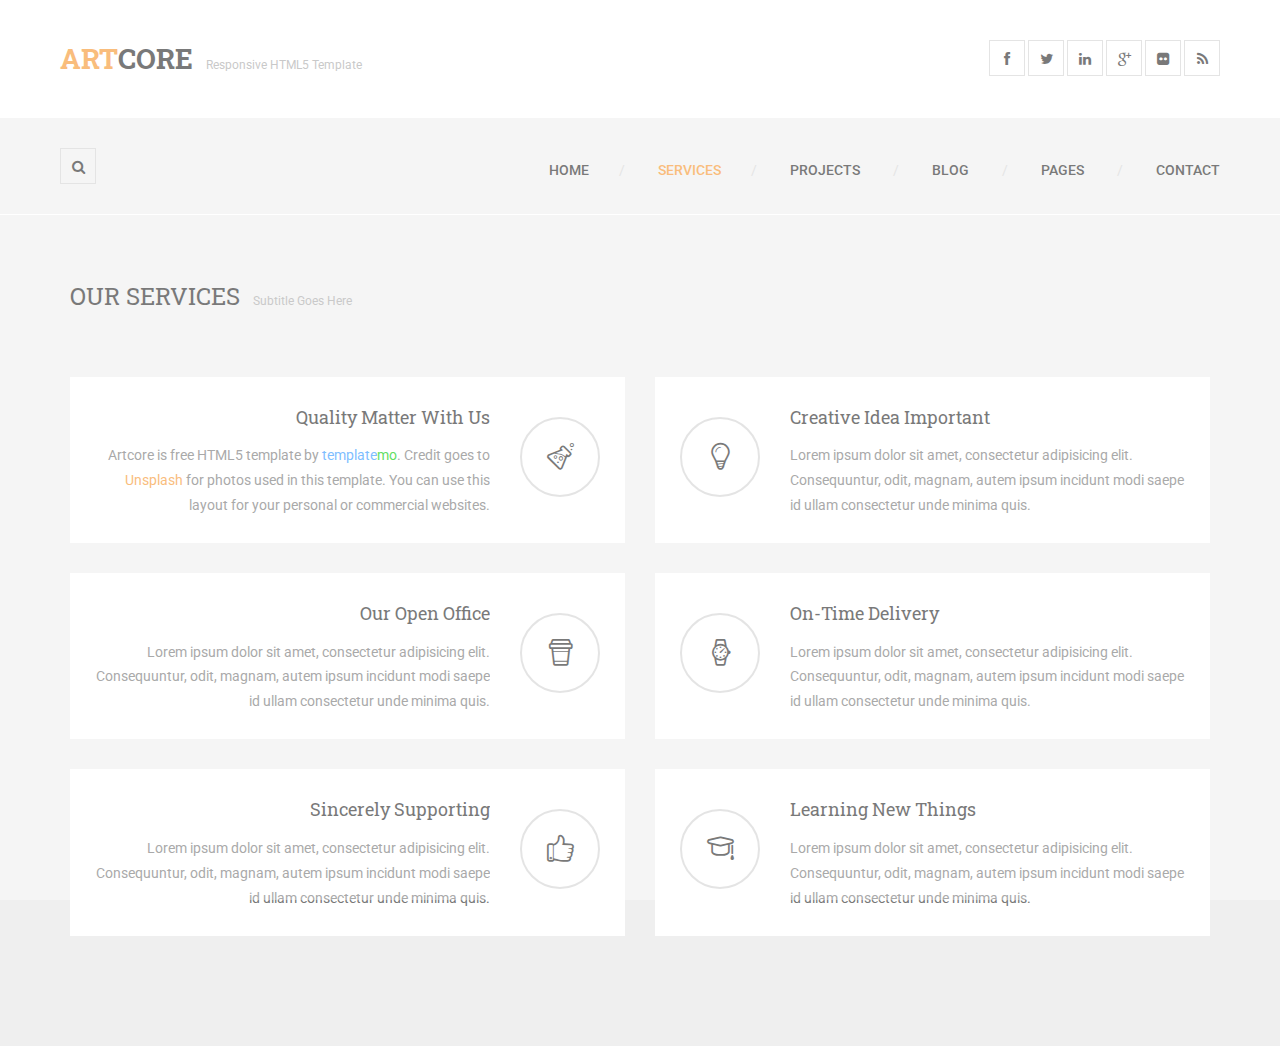
==== services.html @ 153663cf "Add files via upload" ====
<!DOCTYPE html>
<!--[if lt IE 7]>      <html class="no-js lt-ie9 lt-ie8 lt-ie7"> <![endif]-->
<!--[if IE 7]>         <html class="no-js lt-ie9 lt-ie8"> <![endif]-->
<!--[if IE 8]>         <html class="no-js lt-ie9"> <![endif]-->
<!--[if gt IE 8]><!--> <html class="no-js"> <!--<![endif]-->
    <head>
        <meta charset="utf-8">
        <title>Artcore - Services</title>
        <meta name="description" content="">
        <meta name="viewport" content="width=device-width">

        <link rel="stylesheet" href="http://fonts.googleapis.com/css?family=Roboto+Slab:400,700,300,100">
        <link rel="stylesheet" href="http://fonts.googleapis.com/css?family=Roboto:400,400italic,300italic,300,500,500italic,700,900">
        <!--
        Artcore Template
		http://www.templatemo.com/preview/templatemo_423_artcore
        -->
        <link rel="stylesheet" href="css/bootstrap.css">
        <link rel="stylesheet" href="css/font-awesome.css">
        <link rel="stylesheet" href="css/animate.css">
        <link rel="stylesheet" href="css/templatemo-misc.css">
        <link rel="stylesheet" href="css/templatemo-style.css">
        <script src="js/vendor/modernizr-2.6.1-respond-1.1.0.min.js"></script>
    </head>
    <body>
        <!--[if lt IE 7]>
            <p class="chromeframe">You are using an outdated browser. <a href="http://browsehappy.com/">Upgrade your browser today</a> or <a href="http://www.google.com/chromeframe/?redirect=true">install Google Chrome Frame</a> to better experience this site.</p>
        <![endif]-->

        <section id="pageloader">
            <div class="loader-item fa fa-spin colored-border"></div>
        </section> <!-- /#pageloader -->

        <header class="site-header container-fluid">
            <div class="top-header">
                <div class="logo col-md-6 col-sm-6">
                    <h1><a href="index.html"><em>Art</em>Core</a></h1>
                    <span>Responsive HTML5 Template</span>
                </div> <!-- /.logo -->
                <div class="social-top col-md-6 col-sm-6">
                    <ul>
                        <li><a href="#" class="fa fa-facebook"></a></li>
                        <li><a href="#" class="fa fa-twitter"></a></li>
                        <li><a href="#" class="fa fa-linkedin"></a></li>
                        <li><a href="#" class="fa fa-google-plus"></a></li>
                        <li><a href="#" class="fa fa-flickr"></a></li>
                        <li><a href="#" class="fa fa-rss"></a></li>
                    </ul>
                </div> <!-- /.social-top -->
            </div> <!-- /.top-header -->
            <div class="main-header">
                <div class="row">
                    <div class="main-header-left col-md-3 col-sm-6 col-xs-8">
                        <a id="search-icon" class="btn-left fa fa-search" href="#search-overlay"></a>
                        <div id="search-overlay">
                            <a href="#search-overlay" class="close-search"><i class="fa fa-times-circle"></i></a>
                            <div class="search-form-holder">
                                <h2>Type keywords and hit enter</h2>
                                <form id="search-form" action="#">
                                    <input type="search" name="s" placeholder="" autocomplete="off" />
                                </form>
                            </div>
                        </div><!-- #search-overlay -->
                    </div> <!-- /.main-header-left -->
                    <div class="menu-wrapper col-md-9 col-sm-6 col-xs-4">
                        <a href="#" class="toggle-menu visible-sm visible-xs"><i class="fa fa-bars"></i></a>
                        <ul class="sf-menu hidden-xs hidden-sm">
                            <li><a href="index.html">Home</a></li>
                            <li class="active"><a href="services.html">Services</a></li>
                            <li><a href="#">Projects</a>
                                <ul>
                                    <li><a href="projects-2.html">Two Columns</a></li>
                                    <li><a href="projects-3.html">Three Columns</a></li>
                                    <li><a href="project-details.html">Project Single</a></li>
                                </ul>
                            </li>
                            <li><a href="#">Blog</a>
                                <ul>
                                    <li><a href="blog.html">Blog Masonry</a></li>
                                    <li><a href="blog-single.html">Post Single</a></li>
                                </ul>
                            </li>
                            <li><a href="#">Pages</a>
                                <ul>
                                    <li><a href="our-team.html">Our Team</a></li>
                                    <li><a href="archives.html">Archives</a></li>
                                    <li><a href="grids.html">Columns</a></li>
                                    <li><a href="404.html">404 Page</a></li>
                                </ul>
                            </li>
                            <li><a href="contact.html">Contact</a></li>
                        </ul>
                    </div> <!-- /.menu-wrapper -->
                </div> <!-- /.row -->
            </div> <!-- /.main-header -->
            <div id="responsive-menu">
                <ul>
                    <li><a href="index.html">Home</a></li>
                    <li><a href="services.html">Services</a></li>
                    <li><a href="#">Projects</a>
                        <ul>
                            <li><a href="projects-2.html">Two Columns</a></li>
                            <li><a href="projects-3.html">Three Columns</a></li>
                            <li><a href="project-details.html">Project Single</a></li>
                        </ul>
                    </li>
                    <li><a href="#">Blog</a>
                        <ul>
                            <li><a href="blog.html">Blog Masonry</a></li>
                            <li><a href="blog-single.html">Post Single</a></li>
                        </ul>
                    </li>
                    <li><a href="#">Pages</a>
                        <ul>
                            <li><a href="our-team.html">Our Team</a></li>
                            <li><a href="archives.html">Archives</a></li>
                            <li><a href="grids.html">Columns</a></li>
                            <li><a href="404.html">404 Page</a></li>
                        </ul>
                    </li>
                    <li><a href="contact.html">Contact</a></li>
                </ul>
            </div>
        </header> <!-- /.site-header -->

        <div class="content-wrapper">
            <div class="inner-container container">
                <div class="row">
                    <div class="section-header col-md-12">
                        <h2>Our Services</h2>
                        <span>Subtitle Goes Here</span>
                    </div> <!-- /.section-header -->
                </div> <!-- /.row -->
                <div class="row">
                    <div class="col-md-6 service-item service-left">
                        <div class="box-content">
                            <div class="service-icon">
                                <i class="li_lab"></i>
                            </div>
                            <div class="service-content">
                                <h4>Quality Matter With Us</h4>
                                <p>Artcore is free HTML5 template by <b class="blue">template</b><b class="green">mo</b>. Credit goes to <a rel="nofollow" href="http://unsplash.com">Unsplash</a> for photos used in this template. You can use this layout for your personal or commercial websites.</p>
                            </div>
                        </div> <!-- /.box-content -->
                    </div> <!-- /.service-item -->
                    <div class="col-md-6 service-item service-right">
                        <div class="box-content">
                            <div class="service-icon">
                                <i class="li_bulb"></i>
                            </div>
                            <div class="service-content">
                                <h4>Creative Idea Important</h4>
                                <p>Lorem ipsum dolor sit amet, consectetur adipisicing elit. Consequuntur, odit, magnam, autem ipsum incidunt modi saepe id ullam consectetur unde minima quis.</p>
                            </div>
                        </div> <!-- /.box-content -->
                    </div> <!-- /.service-item -->
                    <div class="col-md-6 service-item service-left">
                        <div class="box-content">
                            <div class="service-icon">
                                <i class="li_cup"></i>
                            </div>
                            <div class="service-content">
                                <h4>Our Open Office</h4>
                                <p>Lorem ipsum dolor sit amet, consectetur adipisicing elit. Consequuntur, odit, magnam, autem ipsum incidunt modi saepe id ullam consectetur unde minima quis.</p>
                            </div>
                        </div> <!-- /.box-content -->
                    </div> <!-- /.service-item -->
                    <div class="col-md-6 service-item service-right">
                        <div class="box-content">
                            <div class="service-icon">
                                <i class="li_clock"></i>
                            </div>
                            <div class="service-content">
                                <h4>On-Time Delivery</h4>
                                <p>Lorem ipsum dolor sit amet, consectetur adipisicing elit. Consequuntur, odit, magnam, autem ipsum incidunt modi saepe id ullam consectetur unde minima quis.</p>
                            </div>
                        </div> <!-- /.box-content -->
                    </div> <!-- /.service-item -->
                    <div class="col-md-6 service-item service-left">
                        <div class="box-content">
                            <div class="service-icon">
                                <i class="li_like"></i>
                            </div>
                            <div class="service-content">
                                <h4>Sincerely Supporting</h4>
                                <p>Lorem ipsum dolor sit amet, consectetur adipisicing elit. Consequuntur, odit, magnam, autem ipsum incidunt modi saepe id ullam consectetur unde minima quis.</p>
                            </div>
                        </div> <!-- /.box-content -->
                    </div> <!-- /.service-item -->
                    <div class="col-md-6 service-item service-right">
                        <div class="box-content">
                            <div class="service-icon">
                                <i class="li_study"></i>
                            </div>
                            <div class="service-content">
                                <h4>Learning New Things</h4>
                                <p>Lorem ipsum dolor sit amet, consectetur adipisicing elit. Consequuntur, odit, magnam, autem ipsum incidunt modi saepe id ullam consectetur unde minima quis.</p>
                            </div>
                        </div> <!-- /.box-content -->
                    </div> <!-- /.service-item -->
                </div> <!-- /.row -->
            </div> <!-- /.inner-content -->
        </div> <!-- /.content-wrapper -->

        <script src="js/vendor/jquery-1.11.0.min.js"></script>
        <script>window.jQuery || document.write('<script src="js/vendor/jquery-1.11.0.min.js"><\/script>')</script>
        <script src="js/plugins.js"></script>
        <script src="js/main.js"></script>

        <!-- Preloader -->
        <script type="text/javascript">
            //<![CDATA[
            $(window).load(function() { // makes sure the whole site is loaded
                $('.loader-item').fadeOut(); // will first fade out the loading animation
                    $('#pageloader').delay(350).fadeOut('slow'); // will fade out the white DIV that covers the website.
                $('body').delay(350).css({'overflow-y':'visible'});
            })
            //]]>
        </script>

    </body>
</html>
---- css/templatemo-misc.css ----
/*
 * Swiper 2.6.0
 * Mobile touch slider and framework with hardware accelerated transitions
 *
 * http://www.idangero.us/sliders/swiper/
 *
 * Copyright 2010-2014, Vladimir Kharlampidi
 * The iDangero.us
 * http://www.idangero.us/
 *
 * Licensed under GPL & MIT
 *
 * Released on: April 9, 2014
*/
.swiper-container {
  margin: 0 auto;
  position: relative;
  overflow: hidden;
  -webkit-backface-visibility: hidden;
  -moz-backface-visibility: hidden;
  -ms-backface-visibility: hidden;
  -o-backface-visibility: hidden;
  backface-visibility: hidden;
  /* Fix of Webkit flickering */
  z-index: 1;
}

.swiper-wrapper {
  position: relative;
  width: 100%;
  -webkit-transition-property: -webkit-transform, left, top;
  -webkit-transition-duration: 0s;
  -webkit-transform: translate3d(0px, 0, 0);
  -webkit-transition-timing-function: ease;
  -moz-transition-property: -moz-transform, left, top;
  -moz-transition-duration: 0s;
  -moz-transform: translate3d(0px, 0, 0);
  -moz-transition-timing-function: ease;
  -o-transition-property: -o-transform, left, top;
  -o-transition-duration: 0s;
  -o-transform: translate3d(0px, 0, 0);
  -o-transition-timing-function: ease;
  -o-transform: translate(0px, 0px);
  -ms-transition-property: -ms-transform, left, top;
  -ms-transition-duration: 0s;
  -ms-transform: translate3d(0px, 0, 0);
  -ms-transition-timing-function: ease;
  transition-property: transform, left, top;
  transition-duration: 0s;
  transform: translate3d(0px, 0, 0);
  transition-timing-function: ease;
  -webkit-box-sizing: content-box;
  -moz-box-sizing: content-box;
  box-sizing: content-box;
}

.swiper-free-mode > .swiper-wrapper {
  -webkit-transition-timing-function: ease-out;
  -moz-transition-timing-function: ease-out;
  -ms-transition-timing-function: ease-out;
  -o-transition-timing-function: ease-out;
  transition-timing-function: ease-out;
  margin: 0 auto;
}

.swiper-slide {
  float: left;
}

/* IE10 Windows Phone 8 Fixes */
.swiper-wp8-horizontal {
  -ms-touch-action: pan-y;
}

.swiper-wp8-vertical {
  -ms-touch-action: pan-x;
}

/* ===============================================================
Your custom styles, here you need to specify container's and slide's
sizes, pagination, etc.
================================================================*/
.swiper-container {
  /* Specify Swiper's Size: */
  /*width:200px;
  height: 100px;*/
}

.swiper-slide {
  /* Specify Slides's Size: */
  /*width: 100%;
  height: 100%;*/
}

.swiper-slide-active {
  /* Specific active slide styling: */
}

.swiper-slide-visible {
  /* Specific visible slide styling: */
}

/* ===============================================================
Pagination Styles
================================================================*/
.swiper-pagination-switch {
  /* Stylize pagination button: */
}

.swiper-active-switch {
  /* Specific active button style: */
}

.swiper-visible-switch {
  /* Specific visible button style: */
}

/*! fancyBox v2.1.5 fancyapps.com | fancyapps.com/fancybox/#license */
.fancybox-wrap,
.fancybox-skin,
.fancybox-outer,
.fancybox-inner,
.fancybox-image,
.fancybox-wrap iframe,
.fancybox-wrap object,
.fancybox-nav,
.fancybox-nav span,
.fancybox-tmp {
  padding: 0;
  margin: 0;
  border: 0;
  outline: none;
  vertical-align: top;
}

.fancybox-wrap {
  position: absolute;
  top: 0;
  left: 0;
  z-index: 8020;
}

.fancybox-skin {
  position: relative;
  background: #f9f9f9;
  color: #444;
  text-shadow: none;
  -webkit-border-radius: 4px;
  -moz-border-radius: 4px;
  border-radius: 4px;
}

.fancybox-opened {
  z-index: 8030;
}

.fancybox-opened .fancybox-skin {
  -webkit-box-shadow: 0 10px 25px rgba(0, 0, 0, 0.5);
  -moz-box-shadow: 0 10px 25px rgba(0, 0, 0, 0.5);
  box-shadow: 0 10px 25px rgba(0, 0, 0, 0.5);
}

.fancybox-outer, .fancybox-inner {
  position: relative;
}

.fancybox-inner {
  overflow: hidden;
}

.fancybox-type-iframe .fancybox-inner {
  -webkit-overflow-scrolling: touch;
}

.fancybox-error {
  color: #444;
  font: 14px/20px "Helvetica Neue",Helvetica,Arial,sans-serif;
  margin: 0;
  padding: 15px;
  white-space: nowrap;
}

.fancybox-image, .fancybox-iframe {
  display: block;
  width: 100%;
  height: 100%;
}

.fancybox-image {
  max-width: 100%;
  max-height: 100%;
}

#fancybox-loading, .fancybox-close, .fancybox-prev span, .fancybox-next span {
  background-image: url("../images/fancybox_sprite.png");
}

#fancybox-loading {
  position: fixed;
  top: 50%;
  left: 50%;
  margin-top: -22px;
  margin-left: -22px;
  background-position: 0 -108px;
  opacity: 0.8;
  cursor: pointer;
  z-index: 8060;
}

#fancybox-loading div {
  width: 44px;
  height: 44px;
  background: url("../images/fancybox_loading.gif") center center no-repeat;
}

.fancybox-close {
  position: absolute;
  top: -18px;
  right: -18px;
  width: 36px;
  height: 36px;
  cursor: pointer;
  z-index: 8040;
}

.fancybox-nav {
  position: absolute;
  top: 0;
  width: 40%;
  height: 100%;
  cursor: pointer;
  text-decoration: none;
  background: transparent url("../images/blank.gif");
  /* helps IE */
  -webkit-tap-highlight-color: transparent;
  z-index: 8040;
}

.fancybox-prev {
  left: 0;
}

.fancybox-next {
  right: 0;
}

.fancybox-nav span {
  position: absolute;
  top: 50%;
  width: 36px;
  height: 34px;
  margin-top: -18px;
  cursor: pointer;
  z-index: 8040;
  visibility: hidden;
}

.fancybox-prev span {
  left: 10px;
  background-position: 0 -36px;
}

.fancybox-next span {
  right: 10px;
  background-position: 0 -72px;
}

.fancybox-nav:hover span {
  visibility: visible;
}

.fancybox-tmp {
  position: absolute;
  top: -99999px;
  left: -99999px;
  visibility: hidden;
  max-width: 99999px;
  max-height: 99999px;
  overflow: visible !important;
}

/* Overlay helper */
.fancybox-lock {
  overflow: hidden !important;
  width: auto;
}

.fancybox-lock body {
  overflow: hidden !important;
}

.fancybox-lock-test {
  overflow-y: hidden !important;
}

.fancybox-overlay {
  position: absolute;
  top: 0;
  left: 0;
  overflow: hidden;
  display: none;
  z-index: 8010;
  background: url("../images/fancybox_overlay.png");
}

.fancybox-overlay-fixed {
  position: fixed;
  bottom: 0;
  right: 0;
}

.fancybox-lock .fancybox-overlay {
  overflow: auto;
  overflow-y: scroll;
}

/* Title helper */
.fancybox-title {
  visibility: hidden;
  font: normal 13px/20px "Helvetica Neue",Helvetica,Arial,sans-serif;
  position: relative;
  text-shadow: none;
  z-index: 8050;
}

.fancybox-opened .fancybox-title {
  visibility: visible;
}

.fancybox-title-float-wrap {
  position: absolute;
  bottom: 0;
  right: 50%;
  margin-bottom: -35px;
  z-index: 8050;
  text-align: center;
}

.fancybox-title-float-wrap .child {
  display: inline-block;
  margin-right: -100%;
  padding: 2px 20px;
  background: transparent;
  /* Fallback for web browsers that doesn't support RGBa */
  background: rgba(0, 0, 0, 0.8);
  -webkit-border-radius: 15px;
  -moz-border-radius: 15px;
  border-radius: 15px;
  text-shadow: 0 1px 2px #222;
  color: #FFF;
  font-weight: bold;
  line-height: 24px;
  white-space: nowrap;
}

.fancybox-title-outside-wrap {
  position: relative;
  margin-top: 10px;
  color: #fff;
}

.fancybox-title-inside-wrap {
  padding-top: 10px;
}

.fancybox-title-over-wrap {
  position: absolute;
  bottom: 0;
  left: 0;
  color: #fff;
  padding: 10px;
  background: #000;
  background: rgba(0, 0, 0, 0.8);
}

/*Retina graphics!*/
@media only screen and (-webkit-min-device-pixel-ratio: 1.5), only screen and (min--moz-device-pixel-ratio: 1.5), only screen and (min-device-pixel-ratio: 1.5) {
  #fancybox-loading, .fancybox-close, .fancybox-prev span, .fancybox-next span {
    background-image: url("../images/fancybox_sprite@2x.png");
    background-size: 44px 152px;
    /*The size of the normal image, half the size of the hi-res image*/
  }

  #fancybox-loading div {
    background-image: url("../images/fancybox_loading@2x.gif");
    background-size: 24px 24px;
    /*The size of the normal image, half the size of the hi-res image*/
  }
}
---- css/templatemo-style.css ----
/* 
	Artcore Template
	http://www.templatemo.com/preview/templatemo_423_artcore
*/

html, body, div, span, applet, object, iframe, h1, h2, h3, h4, h5, h6, p, blockquote, pre, a, abbr, acronym, address, big, cite, code, del, dfn, em, img, ins, kbd, q, s, samp, small, strike, strong, sub, sup, tt, var, b, u, i, center, dl, dt, dd, ol, ul, li, fieldset, form, label, legend, table, caption, tbody, tfoot, thead, tr, th, td, article, aside, canvas, details, embed, figure, figcaption, footer, header, hgroup, menu, nav, output, ruby, section, summary, time, mark, audio, video {
  margin: 0;
  padding: 0;
  border: 0;
  font-size: 100%;
  vertical-align: baseline;
}

body {
  line-height: 1;
}


.blue {
	color: #39F;
	font-weight: normal;
}

.green {
	color: #0C0;
	font-weight: normal;
}

ol,
ul {
  list-style: none;
}

blockquote,
q {
  quotes: none;
}

blockquote:before,
blockquote:after {
  content: '';
  content: none;
}

table {
  border-collapse: collapse;
  border-spacing: 0;
}

html {
  font-size: 100%;
  -webkit-text-size-adjust: 100%;
  -ms-text-size-adjust: 100%;
}

a:focus {
  outline: none;
}

article,
aside,
details,
figcaption,
figure,
footer,
header,
hgroup,
nav,
section,
img {
  display: block;
}

audio,
canvas,
video {
  display: inline-block;
  *display: inline;
  *zoom: 1;
}

audio:not([controls]) {
  display: none;
}

sub,
sup {
  line-height: 0;
  position: relative;
  vertical-align: baseline;
}

sup {
  top: -.5em;
}

sub {
  bottom: -.25em;
}

img {
  border: 0;
  -ms-interpolation-mode: bicubic;
}

button,
input,
select,
textarea {
  font-size: 100%;
  margin: 0;
  vertical-align: baseline;
  *vertical-align: middle;
}

button,
input {
  line-height: normal;
  *overflow: visible;
}

button::-moz-focus-inner,
input::-moz-focus-inner {
  border: 0;
  padding: 0;
}

button,
input[type="button"],
input[type="reset"],
input[type="submit"] {
  cursor: pointer;
  -webkit-appearance: button;
}

input[type="search"] {
  -webkit-appearance: textfield;
  -webkit-box-sizing: content-box;
  -moz-box-sizing: content-box;
  box-sizing: content-box;
}

input[type="search"]:-webkit-search-decoration {
  -webkit-appearance: none;
}

textarea {
  overflow: auto;
  vertical-align: top;
}

.top-header .logo span, .section-header span, .team-member span, .project-infos span.project-subtitle, .post-masonry .blog-body span, .blog-info span.blog-meta, .comment-body span {
  font-size: .84em;
  color: #aaaaaa;
}

body {
  font-family: "Roboto", sans-serif;
  font-size: .89em;
  line-height: 1.75;
  color: #777777;
  background-color: #efefef;
  text-rendering: optimizeLegibility;
}

a {
  color: #f69730;
  text-decoration: none;
  -webkit-transition: all 200ms ease-in-out;
  -moz-transition: all 200ms ease-in-out;
  transition: all 200ms ease-in-out;
}
a:hover {
  color: black;
  text-decoration: none;
}

h1, h2, h3, h4, h5, h6 {
  font-family: "Roboto Slab", serif;
  color: #2c2c2c;
}

*, *:before, *:after {
  -moz-box-sizing: border-box;
  -webkit-box-sizing: border-box;
  box-sizing: border-box;
}

button,
input,
select,
textarea {
  border: 1px solid #d5d5d5;
  outline: 0;
  padding: 10px 12px;
  color: #aaaaaa;
}
button:focus,
input:focus,
select:focus,
textarea:focus {
  border-color: #777777;
}

.text-right {
  text-align: right;
}

.text-left {
  text-align: left;
}

.text-center {
  text-align: center;
}

.main-btn {
  color: white;
  border: 1px solid white;
  padding: 12px 20px;
  text-transform: uppercase;
  font-weight: 700;
  display: inline-block;
}

blockquote {
  margin: 36px;
  background-image: url(../images/quote.png);
  background-repeat: no-repeat;
  background-position: top left;
  padding-left: 40px;
  font-size: 1.2em;
  color: #aaaaaa;
  font-family: "Roboto Slab", serif;
}
@media screen and (max-width: 768px) {
  blockquote {
    padding-left: 30px;
    font-size: 1em;
  }
}

hr {
  display: block;
  height: 1px;
  border: 0;
  border-top: 1px solid #e2e2e2;
  margin: 40px 0;
}

input.mainBtn {
  text-transform: uppercase;
  background: white;
  color: #2c2c2c;
  font-weight: 700;
  padding: 14px 17px;
  -webkit-transition: all 200ms ease-in-out;
  -moz-transition: all 200ms ease-in-out;
  transition: all 200ms ease-in-out;
}
input.mainBtn:hover {
  color: #f69730;
  border-color: #f69730;
}

.site-header {
  position: relative;
  z-index: 8;
}

a.btn-left, .top-header .social-top ul li a, .main-header .menu-wrapper a.toggle-menu {
  border: 1px solid #d5d5d5;
  width: 36px;
  height: 36px;
  line-height: 36px;
  text-align: center;
  display: inline-block;
  color: #2c2c2c;
}
a.btn-left:hover, .top-header .social-top ul li a:hover, .main-header .menu-wrapper a.toggle-menu:hover {
  color: #2c2c2c;
  border-color: #2c2c2c;
}

.top-header {
  width: 100%;
  overflow: hidden;
  background-color: white;
}
.top-header .logo {
  padding: 34px 0 34px 60px;
}
@media screen and (min-width: 769px) and (max-width: 991px) {
  .top-header .logo {
    padding: 20px 0 20px 20px;
    text-align: center h1;
    text-align-display: block;
    text-align-text-align: center;
  }
  .top-header .logo span {
    display: block;
    margin-left: 0 !important;
  }
}
@media screen and (max-width: 768px) {
  .top-header .logo {
    text-align: center;
    padding: 20px;
  }
  .top-header .logo span {
    display: none;
  }
}
.top-header .logo h1 {
  display: inline-block;
  font-size: 2em;
  text-transform: uppercase;
  font-weight: 700;
}
.top-header .logo h1 em {
  font-style: normal;
  color: #f69730;
}
.top-header .logo span {
  margin-left: 10px;
}
.top-header .social-top {
  padding: 40px 60px 40px 0;
  overflow: hidden;
  text-align: right;
}
.top-header .social-top ul li {
  display: inline;
}
@media screen and (min-width: 769px) and (max-width: 991px) {
  .top-header .social-top {
    padding: 40px 20px 40px 0;
  }
}
@media screen and (max-width: 768px) {
  .top-header .social-top {
    padding: 0 20px 20px 20px;
    text-align: center;
  }
}
.top-header a {
  color: #2c2c2c;
}

.main-header {
  width: 100%;
  min-height: 96px;
  background-color: #efefef;
  padding: 30px 60px;
}
@media screen and (min-width: 769px) and (max-width: 991px) {
  .main-header {
    padding: 20px;
    min-height: 76px;
  }
}
@media screen and (max-width: 768px) {
  .main-header {
    padding: 20px;
    min-height: 76px;
  }
}
.main-header .main-header-left a {
  font-size: 18px;
}
.main-header .menu-wrapper {
  position: relative;
  z-index: 99;
  text-align: right;
  margin-top: 10px;
}
.main-header .menu-wrapper a.toggle-menu {
  display: none;
  background-color: #2c2c2c;
  color: white;
  border-color: #2c2c2c;
  position: absolute;
  right: 20px;
  overflow: hidden;
}
.main-header .menu-wrapper a.toggle-menu:hover {
  color: white;
}
.main-header .menu-wrapper ul li {
  display: inline;
  margin-left: 30px;
  position: relative;
}
.main-header .menu-wrapper ul li:after {
  content: '/';
  color: #d5d5d5;
  margin-left: 30px;
}
.main-header .menu-wrapper ul li:last-child:after {
  content: '';
  display: none;
}
.main-header .menu-wrapper ul li a {
  text-transform: uppercase;
  font-weight: 500;
  padding: 30px 0;
  color: #2c2c2c;
}
.main-header .menu-wrapper ul li a:hover {
  color: #f69730;
}
.main-header .menu-wrapper ul li.active a {
  color: #f69730;
}
.main-header .menu-wrapper ul li ul {
  position: absolute;
  width: 200px;
  z-index: 9999;
  top: 40px;
  left: 50%;
  margin-left: -115px;
  text-align: center;
  background-color: white;
}
.main-header .menu-wrapper ul li ul:before {
  content: ' ';
  width: 0;
  height: 0;
  border-left: 10px solid transparent;
  border-right: 10px solid transparent;
  border-bottom: 10px solid white;
  position: absolute;
  top: -10px;
  margin-left: -10px;
  left: 50%;
}
.main-header .menu-wrapper ul li ul li {
  position: relative;
  display: block;
  text-align: center;
  margin: 0;
  border-bottom: 1px solid #efefef;
}
.main-header .menu-wrapper ul li ul li:last-child {
  border-bottom: 0;
}
.main-header .menu-wrapper ul li ul li a {
  display: block;
  padding: 10px;
  color: #777777 !important;
}
.main-header .menu-wrapper ul li ul li a:hover {
  color: #f69730 !important;
}
.main-header .menu-wrapper ul li ul li:after {
  display: none;
}
.main-header .menu-wrapper ul li ul li ul {
  left: 100% !important;
  margin-left: 1px;
  top: 0;
}
.main-header .menu-wrapper ul li ul li ul:before {
  display: none;
}
@media screen and (min-width: 769px) and (max-width: 991px) {
  .main-header .menu-wrapper {
    margin-top: 0 !important;
  }
}
@media screen and (max-width: 768px) {
  .main-header .menu-wrapper {
    margin-top: 0 !important;
  }
}

#responsive-menu {
  display: none;
  width: 100%;
  padding: 30px;
  overflow: hidden;
  background-color: #2c2c2c;
}
#responsive-menu li {
  padding-bottom: 12px;
  margin-bottom: 12px;
  border-bottom: 1px solid #404040;
}
#responsive-menu li:last-child {
  border-bottom: 0;
  padding-bottom: 0;
  margin-bottom: 0;
}
#responsive-menu li a {
  font-size: 18px;
  color: white;
}
#responsive-menu li ul {
  margin-top: 12px;
  padding-top: 12px;
  margin-left: 30px;
  border-top: 1px solid #404040;
}
#responsive-menu li ul li {
  padding-bottom: 12px;
  margin-bottom: 12px;
  border-bottom: 1px solid #404040;
}
#responsive-menu li ul li:last-child {
  border-bottom: 0;
  padding-bottom: 0;
  margin-bottom: 0;
}

#search-icon {
  font-size: 1em;
  float: left;
  margin-right: 3px;
}

#search-overlay {
  display: none;
  position: fixed;
  top: 0px;
  left: 0px;
  width: 100%;
  height: 100%;
  background: rgba(0, 0, 0, 0.95);
  color: #aaaaaa;
  z-index: 1000;
}
#search-overlay .close-search {
  color: white;
  font-size: 24px;
  float: right;
  margin: 30px;
  -webkit-transition: all 250ms ease;
  -moz-transition: all 250ms ease;
  transition: all 250ms ease;
}
#search-overlay .search-form-holder {
  position: fixed;
  top: 50%;
  left: 50%;
  margin: -70px 0 0 -300px;
  width: 600px;
  height: 140px;
  text-align: center;
  overflow: hidden;
}
#search-overlay .search-form-holder h2 {
  color: white;
  font-family: "Roboto", sans-serif;
  font-size: 2.7em;
  font-weight: 300;
  margin-bottom: 30px;
}
#search-overlay .search-form-holder input {
  border: 0;
  outline: 0;
  height: 50px;
  width: 100%;
  text-align: center;
  font-size: 22px;
  color: white;
  background: none;
}
#search-overlay .search-form-holder input:focus {
  -webkit-box-shadow: none !important;
  -moz-box-shadow: none !important;
  -ms-box-shadow: none !important;
  -o-box-shadow: none !important;
  box-shadow: none !important;
  outline: none !important;
}
@media screen and (min-width: 769px) and (max-width: 991px) {
  #search-overlay .search-form-holder {
    width: 748px;
    top: 40%;
    left: 0;
    margin: 0;
  }
  #search-overlay .search-form-holder h2 {
    font-size: 1.8em;
    margin-bottom: 30px;
  }
}
@media screen and (max-width: 768px) {
  #search-overlay .search-form-holder {
    width: 100%;
    top: 40%;
    padding: 20px;
    left: 0;
    margin: 0;
  }
  #search-overlay .search-form-holder h2 {
    font-size: 1.2em;
    margin-bottom: 30px;
  }
}

.swiper-container {
  overflow: hidden;
  width: 100%;
  height: 100%;
  position: absolute;
  top: 0;
  z-index: 2;
}
@media screen and (max-width: 768px) {
  .swiper-container {
    top: 120px;
  }
  .swiper-container a.main-btn {
    display: none;
  }
}

.swiper-wrapper {
  width: 100%;
  height: 100%;
}

.swiper-slide {
  background-size: cover;
  background-repeat: no-repeat;
  width: 100%;
  height: 100%;
  position: relative;
  z-index: 8;
}

.overlay-s {
  position: fixed;
  width: 100%;
  height: 100%;
  background-color: rgba(0, 0, 0, 0.6);
  z-index: 9;
}

.slider-caption {
  position: absolute;
  overflow: hidden;
  z-index: 10;
  width: 100%;
  top: 53%;
  color: white;
}
.slider-caption h2 {
  color: white;
  text-transform: uppercase;
  font-weight: 300;
  font-size: 2.5em;
  margin-bottom: 20px;
}
.slider-caption p {
  margin-bottom: 30px;
  font-size: 1.5em;
  font-weight: 300;
}
.slider-caption .inner-content {
  width: 60%;
  margin: 0 auto;
}
.slider-caption a {
  color: white;
}
.slider-caption a.main-btn:hover {
  background-color: rgba(255, 255, 255, 0.1);
}
@media screen and (min-width: 769px) and (max-width: 991px) {
  .slider-caption h2 {
    font-size: 1.7em;
  }
  .slider-caption p {
    font-size: 1em;
  }
}
@media screen and (max-width: 768px) {
  .slider-caption {
    top: 47%;
  }
  .slider-caption h2 {
    font-size: 1.7em;
  }
  .slider-caption p {
    font-size: 1em;
  }
}

#pageloader {
  width: 100%;
  height: 100%;
  position: fixed;
  top: 0;
  background-color: white;
  z-index: 9999;
}

.colored-border {
  border-color: #f69730 !important;
}

.loader-item {
  position: absolute;
  width: 44px;
  height: 44px;
  margin: -22px 0 0 -22px;
  top: 50%;
  left: 50%;
  text-align: center;
  background: white;
  border-left: 4px solid;
  border-right: 4px solid;
  border-top: 4px solid;
  border-bottom: 3px solid transparent !important;
  border-radius: 22px;
}

.container-fluid {
  padding: 0 !important;
}

.content-wrapper {
  border-top: 1px solid white;
  background: #efefef;
  padding-bottom: 80px;
}

.section-header {
  margin-top: 60px;
  margin-bottom: 60px;
}
.section-header h2 {
  font-size: 24px;
  display: inline;
  text-transform: uppercase;
  font-weight: normal;
}
.section-header span {
  margin-left: 10px;
}
@media screen and (max-width: 768px) {
  .section-header span {
    display: block;
    margin-left: 0;
  }
}

.box-content {
  background: white;
  padding: 25px;
  overflow: hidden;
}

.intro-header {
  margin-bottom: 30px;
}
.intro-header h2 {
  font-size: 24px;
  text-transform: uppercase;
  font-weight: normal;
}
.intro-header p {
  margin-top: 10px;
}

.overlay-b {
  opacity: 0;
  visibility: hidden;
  overflow: hidden;
  position: absolute;
  width: 100%;
  height: 100%;
  background-color: rgba(0, 0, 0, 0.9);
  -webkit-transition: all 250ms ease-in-out;
  -moz-transition: all 250ms ease-in-out;
  transition: all 250ms ease-in-out;
  bottom: 0;
  left: 0;
}
.overlay-b .overlay-inner {
  position: relative;
  width: 100%;
  height: 100%;
}
.overlay-b .overlay-inner a {
  position: absolute;
  top: 50%;
  left: 50%;
  margin-left: -18px;
  margin-top: -18px;
  border: 1px solid #d5d5d5;
  width: 36px;
  height: 36px;
  display: block;
  text-align: center;
  line-height: 36px;
  color: white;
}
.overlay-b .overlay-inner a:hover {
  color: #f69730;
  border-color: #f69730;
}

h3.grid-heading {
  font-size: 20px;
  font-weight: normal;
  text-transform: uppercase;
  margin-bottom: 15px;
}

.service-item {
  overflow: hidden;
  margin-bottom: 30px;
}
.service-item.service-right .service-icon {
  float: left;
  text-align: left;
  margin-right: 30px;
}
.service-item.service-right .service-content {
  text-align: left;
}
.service-item.service-left .service-icon {
  float: right;
  text-align: right;
  margin-left: 30px;
}
.service-item.service-left .service-content {
  text-align: right;
}
.service-item .service-content {
  overflow: hidden;
}
.service-item .service-content h4 {
  font-size: 18px;
  margin-bottom: 10px;
  font-weight: normal;
}
.service-item .service-icon {
  margin-top: 15px;
  width: 80px;
  height: 80px;
  display: block;
  -webkit-transform: rotate(0);
  -moz-transform: rotate(0);
  -ms-transform: rotate(0);
  -o-transform: rotate(0);
  transform: rotate(0);
  -webkit-transition: all 300ms ease-in-out;
  -moz-transition: all 300ms ease-in-out;
  transition: all 300ms ease-in-out;
}
.service-item .service-icon i {
  width: 80px;
  height: 80px;
  border: 2px solid #d5d5d5;
  border-radius: 40px;
  text-align: center;
  line-height: 80px;
  color: #2c2c2c;
  display: block;
  font-size: 1.89em;
}
.service-item:hover .service-icon {
  -webkit-transform: rotate(360deg);
  -moz-transform: rotate(360deg);
  -ms-transform: rotate(360deg);
  -o-transform: rotate(360deg);
  transform: rotate(360deg);
}
.service-item:hover .service-icon i {
  color: #f69730;
  border-color: #f69730;
}
@media screen and (max-width: 768px) {
  .service-item .service-icon {
    width: 60px;
    height: 60px;
    border-radius: 30px;
    line-height: 60px;
    font-size: 1.4em;
  }
  .service-item:hover .service-icon {
    -webkit-transform: rotate(0);
    -moz-transform: rotate(0);
    -ms-transform: rotate(0);
    -o-transform: rotate(0);
    transform: rotate(0);
  }
  .service-item.service-right .service-icon {
    float: none;
    margin: 0 auto 40px auto;
  }
  .service-item.service-right .service-content {
    text-align: center;
  }
  .service-item.service-left .service-icon {
    float: none;
    margin: 0 auto 40px auto;
  }
  .service-item.service-left .service-content {
    text-align: center;
  }
}

.team-member {
  margin-bottom: 40px;
  overflow: hidden;
}
.team-member img {
  width: 100%;
  display: block;
  -webkit-transition: opacity 200ms ease;
  -moz-transition: opacity 200ms ease;
  transition: opacity 200ms ease;
}
.team-member h4.member-name {
  display: inline-block;
  font-size: 18px;
  font-weight: normal;
  margin-bottom: 10px;
}
.team-member span {
  margin-left: 10px;
}
.team-member p {
  margin-bottom: 20px;
}
.team-member ul.social-network li {
  display: inline;
  margin-right: 15px;
}
.team-member ul.social-network li a {
  color: #2c2c2c;
}
.team-member ul.social-network li a:hover {
  color: #f69730;
}

.our-staff {
  margin-top: 40px;
  padding-top: 60px;
  border-top: 1px solid white;
}

.staff-member {
  margin-bottom: 30px;
  width: 100%;
  position: relative;
  overflow: hidden;
  display: inline-block;
}
.staff-member img {
  width: 100%;
}
.staff-member .overlay {
  position: absolute;
  width: 100%;
  height: 100%;
  top: 0;
  left: 0;
  background: rgba(0, 0, 0, 0.85);
  opacity: 0;
  visibility: 0;
  padding: 25px;
  -webkit-transition: all 200ms ease-in-out;
  -moz-transition: all 200ms ease-in-out;
  transition: all 200ms ease-in-out;
}
.staff-member .overlay .overlay-inner {
  position: relative;
  width: 100%;
  height: 100%;
}
.staff-member .overlay .overlay-inner .social-network {
  position: absolute;
  top: 0;
  right: 0;
}
.staff-member .overlay .overlay-inner .social-network li {
  display: inline;
  margin-left: 15px;
}
.staff-member .overlay .overlay-inner .social-network li a {
  color: white;
}
.staff-member .overlay .overlay-inner span {
  color: white;
  font-size: 1.3em;
  font-family: "Roboto Slab", serif;
  position: absolute;
  bottom: 0;
  left: 0;
}
.staff-member:hover .overlay {
  opacity: 1;
  visibility: visible;
}

@media screen and (max-width: 768px) {
  .projects-holder-2 .filter-categories {
    margin-bottom: 60px;
  }
  .projects-holder-2 .filter-categories ul li {
    display: inline-block;
    margin-right: 10px;
  }
}

.projects-holder-3 .filter-categories {
  margin-bottom: 60px;
}
.projects-holder-3 .filter-categories ul li {
  display: inline-block;
  margin-right: 10px;
}

.project-item {
  overflow: hidden;
  margin-bottom: 40px;
}
.project-item .project-detail h2 {
  font-size: 18px;
  font-weight: normal;
  margin: 0 0 10px 0;
  display: block;
}
.project-item .project-detail h2 a {
  color: #2c2c2c;
}
.project-item .project-detail h2 a:hover {
  color: #f69730;
}
.project-item:hover .overlay-b {
  opacity: 1;
  visibility: visible;
}

.filter-categories {
  text-align: left;
}
.filter-categories ul li {
  margin-bottom: 10px;
}
.filter-categories ul li span {
  cursor: pointer;
  background: white;
  display: inline-block;
  border-bottom: 1px solid #d5d5d5;
  padding: 8px 16px;
}
.filter-categories ul li.active span {
  background: #f69730;
  color: white;
  border-bottom: 1px solid #e97e0a;
}

.projects-holder .mix {
  display: none;
}

div.load-more {
  text-align: center;
  display: block;
}
div.load-more a.load-more {
  font-family: "Roboto", sans-serif;
  text-transform: uppercase;
  font-weight: 600;
  color: #2c2c2c;
  background: white;
  display: block;
  padding: 14px 20px;
  border-bottom: 1px solid #d5d5d5;
}
div.load-more a.load-more:active {
  border-bottom: 0;
}

.project-thumb {
  overflow: hidden;
  position: relative;
  -webkit-backface-visibility: hidden;
  /* Chrome, Safari, Opera */
  backface-visibility: hidden;
}
.project-thumb img {
  width: 100%;
}

.project-slider {
  display: none;
  position: relative;
  z-index: 0;
}

.slidesjs-previous {
  position: absolute;
  top: 50%;
  left: 40px;
  margin-top: -20px;
  z-index: 99;
  width: 40px;
  height: 40px;
  background: #2c2c2c;
  color: white;
  text-align: center;
  line-height: 40px;
}
.slidesjs-previous:hover {
  color: white;
}

.slidesjs-next {
  position: absolute;
  top: 50%;
  right: 40px;
  margin-top: -20px;
  z-index: 99;
  width: 40px;
  height: 40px;
  background: #2c2c2c;
  color: white;
  text-align: center;
  line-height: 40px;
}
.slidesjs-next:hover {
  color: white;
}

.project-infos h2.project-title {
  font-size: 2em;
  font-weight: normal;
}
.project-infos span.project-subtitle {
  margin-top: 10px;
  display: inline-block;
}
.project-infos p {
  margin: 30px 0;
}
.project-infos ul.project-meta {
  border-top: 1px solid #d5d5d5;
  border-bottom: 1px solid #d5d5d5;
  display: inline-block;
  padding: 12px 0;
}
.project-infos ul.project-meta li {
  display: inline-block;
  margin-right: 50px;
  font-family: "Roboto Slab", serif;
}
.project-infos ul.project-meta li:last-child {
  margin-right: 0;
}
.project-infos ul.project-meta li i {
  margin-right: 10px;
}
@media screen and (max-width: 768px) {
  .project-infos h2.project-title {
    font-size: 1.6em;
  }
  .project-infos ul.project-meta li {
    margin-bottom: 10px;
  }
  .project-infos ul.project-meta li:last-child {
    margin-bottom: 0;
  }
}

.post-masonry {
  margin-bottom: 30px;
}
.post-masonry .blog-thumb {
  position: relative;
  overflow: hidden;
}
.post-masonry .blog-thumb img {
  width: 100%;
}
.post-masonry .blog-thumb:hover .overlay-b {
  opacity: 1;
  visibility: visible;
}
.post-masonry .blog-body h3.post-title {
  font-size: 18px;
  font-weight: normal;
}
.post-masonry .blog-body h3.post-title a {
  color: #2c2c2c;
}
.post-masonry .blog-body h3.post-title a:hover {
  color: #f69730;
}
.post-masonry .blog-body span {
  display: inline-block;
  margin: 10px 0;
}

.blog-image {
  overflow: hidden;
}
.blog-image img {
  width: 100%;
}

.blog-info h2.blog-title {
  font-size: 2em;
  font-weight: normal;
}
.blog-info span.blog-meta {
  margin: 20px 0;
  display: block;
}
@media screen and (max-width: 768px) {
  .blog-info h2.blog-title {
    font-size: 1.6em;
  }
}

.blog-tags {
  margin-top: 30px;
}
.blog-tags span {
  font-family: "Roboto Slab", serif;
}
.blog-tags a {
  display: inline-block;
  margin: 0 5px;
}
.blog-tags a:after {
  content: ',';
  color: #aaaaaa;
}

.pagination {
  margin-top: 40px;
}
.pagination ul li {
  display: inline-block;
  margin: 0 2px;
}
.pagination ul li a {
  background: white;
  border-bottom: 1px solid #d5d5d5;
  padding: 10px 12px;
  color: #2c2c2c;
}
.pagination ul li a:active {
  border-bottom: none;
}
.pagination ul li a.active {
  background-color: #f69730;
  color: white;
  border-bottom: 1px solid #e97e0a;
}

h2.comment-heading {
  font-size: 20px;
  text-transform: uppercase;
  font-weight: normal;
  margin: 30px 0;
}

.comment {
  margin-bottom: 30px;
}
.comment.last {
  margin-bottom: 0;
}
.comment.last .comment-body {
  padding: 0;
  border: 0;
}
@media screen and (max-width: 768px) {
  .comment .nested-comment {
    margin-left: 30px;
  }
  .comment .nested-comment .author-avatar {
    display: none;
  }
  .comment .author-avatar {
    width: 50px;
    height: 50px;
  }
}

.author-avatar {
  float: left;
  width: 80px;
  height: 80px;
  display: inline-block;
  margin-right: 25px;
  overflow: hidden;
}
.author-avatar img {
  width: 100%;
}

.comment-body {
  overflow: hidden;
  border-bottom: 1px solid #e2e2e2;
  padding-bottom: 30px;
}
.comment-body h4 {
  font-weight: normal;
  font-size: 18px;
  display: inline-block;
  margin-right: 10px;
  margin-bottom: 10px;
}

.nested-comment {
  margin-left: 90px;
  margin-top: 30px;
}

.comment-form p {
  margin-bottom: 10px;
  display: block;
}
.comment-form label {
  min-width: 150px;
  display: inline-block;
}
.comment-form input {
  width: 30%;
}
.comment-form textarea {
  max-width: 70%;
  width: 70%;
  min-height: 120px;
}
.comment-form input.mainBtn {
  margin-left: 152px;
}
@media screen and (max-width: 768px) {
  .comment-form label {
    display: block;
  }
  .comment-form input {
    width: 100%;
  }
  .comment-form textarea {
    width: 100%;
    max-width: 100%;
  }
  .comment-form input.mainBtn {
    margin-left: 0;
  }
}

.archive-box {
  padding-bottom: 40px;
  border-bottom: 1px solid #d5d5d5;
}
.archive-box.last {
  padding-bottom: 0;
  border-bottom: 0;
}
.archive-box h2.archive-heading {
  font-size: 24px;
  text-transform: uppercase;
  font-weight: normal;
  margin: 30px 0;
}

ul.archive-list li {
  margin: 10px 0 10px 30px;
}
ul.archive-list li h3 {
  font-size: 20px;
  font-weight: 300;
  font-family: "Roboto", sans-serif;
}
ul.archive-list li h3 a {
  color: #777777;
}
ul.archive-list li h3 a:hover {
  color: #f69730;
}

.error-page h1 {
  font-size: 120px;
  color: #aaaaaa;
}
.error-page span {
  font-size: 2em;
  color: #aaaaaa;
  margin-bottom: 40px;
  display: block;
}
.error-page p {
  padding-bottom: 30px;
  font-size: 1.2em;
}
@media screen and (max-width: 768px) {
  .error-page h1 {
    font-size: 60px;
  }
  .error-page span {
    font-size: 1.4em;
  }
}

.contact-form {
  overflow: hidden;
  padding-bottom: 40px;
}
.contact-form h3.contact-title {
  font-size: 18px;
  font-weight: normal;
  margin: 30px 0;
}

.contact-form-inner p {
  margin-bottom: 10px;
  display: block;
}
.contact-form-inner label {
  min-width: 150px;
  display: inline-block;
}
.contact-form-inner input {
  width: 40%;
}
.contact-form-inner textarea {
  max-width: 64%;
  width: 64%;
  min-height: 120px;
}
.contact-form-inner input.mainBtn {
  margin-left: 152px;
}
@media screen and (min-width: 769px) and (max-width: 991px) {
  .contact-form-inner {
    margin-bottom: 40px;
  }
  .contact-form-inner input {
    width: 60%;
  }
  .contact-form-inner textarea {
    width: 60%;
    max-width: 60%;
  }
}
@media screen and (max-width: 768px) {
  .contact-form-inner {
    margin-bottom: 40px;
  }
  .contact-form-inner input {
    width: 100%;
  }
  .contact-form-inner textarea {
    max-width: 100%;
    width: 100%;
    display: block;
  }
  .contact-form-inner label {
    width: 100%;
    display: block;
  }
  .contact-form-inner input.mainBtn {
    margin-left: 0;
  }
}

.map-canvas {
  height: 425px;
}
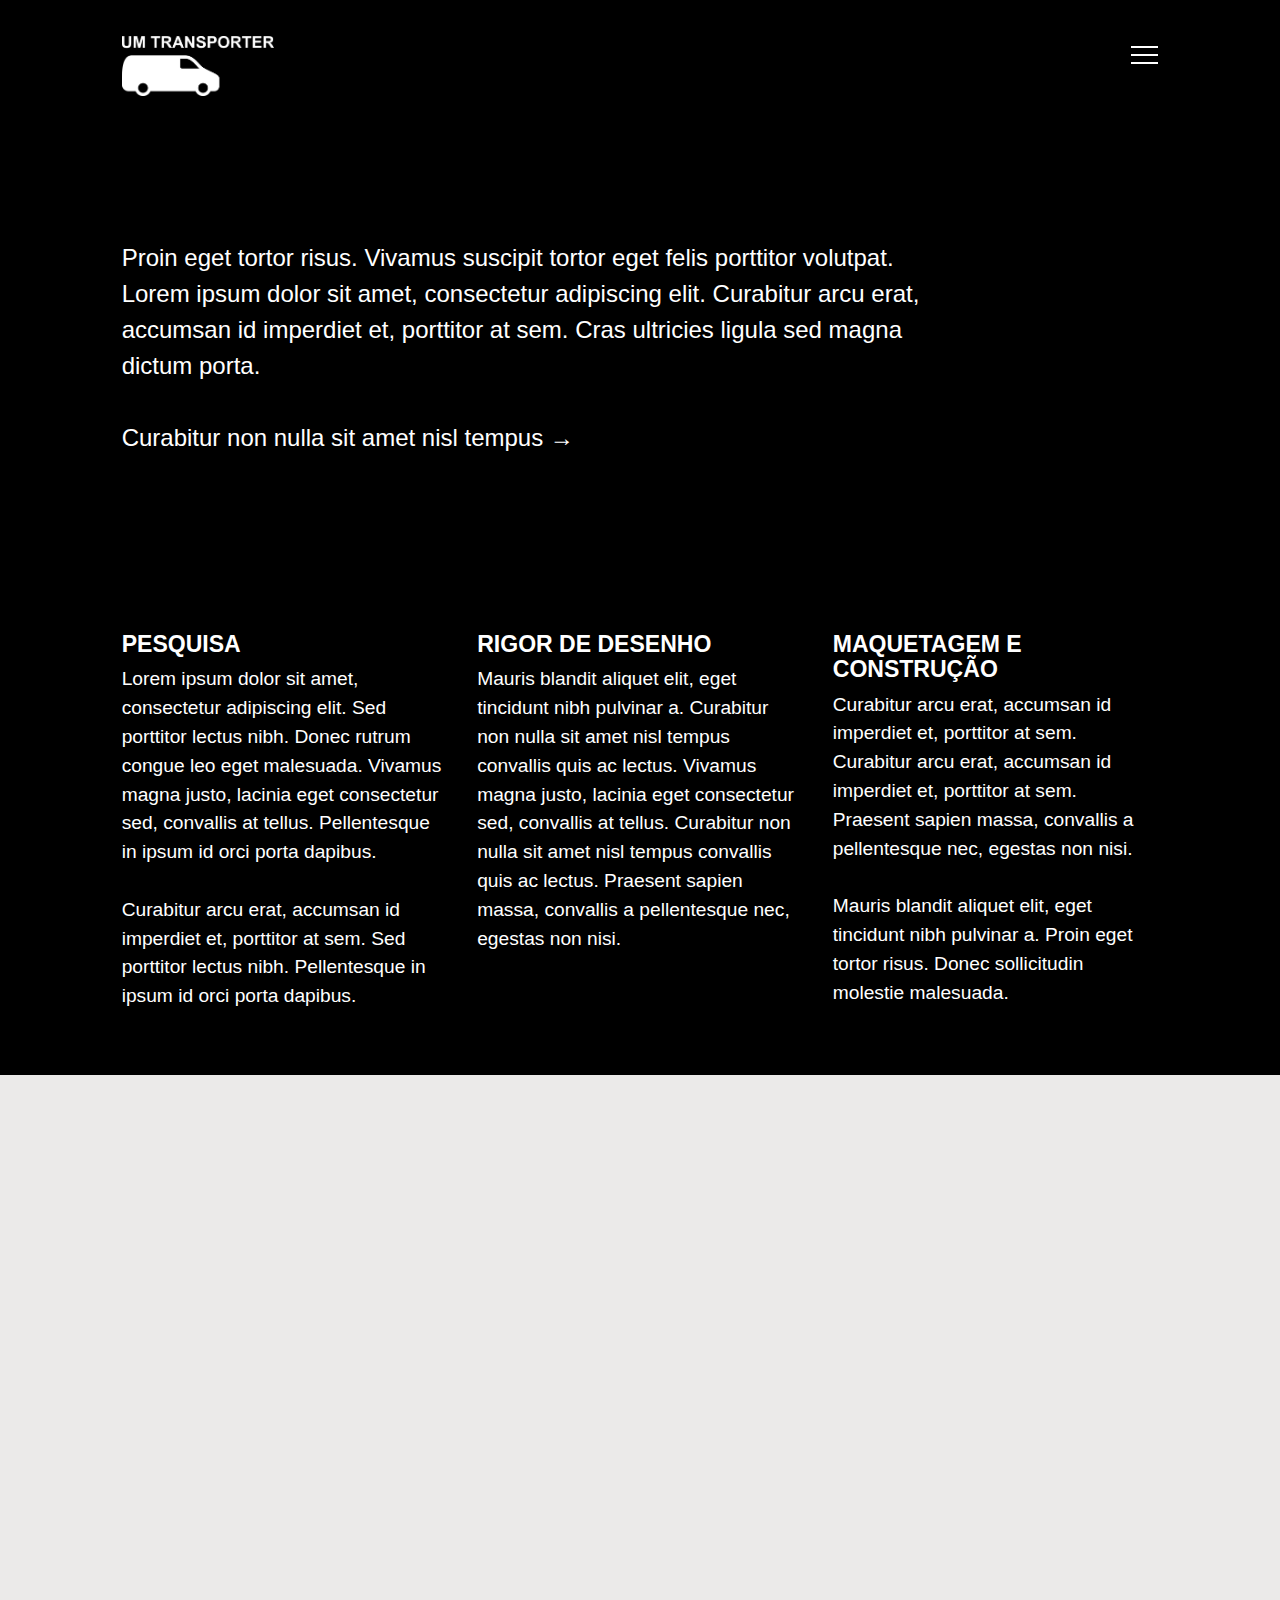
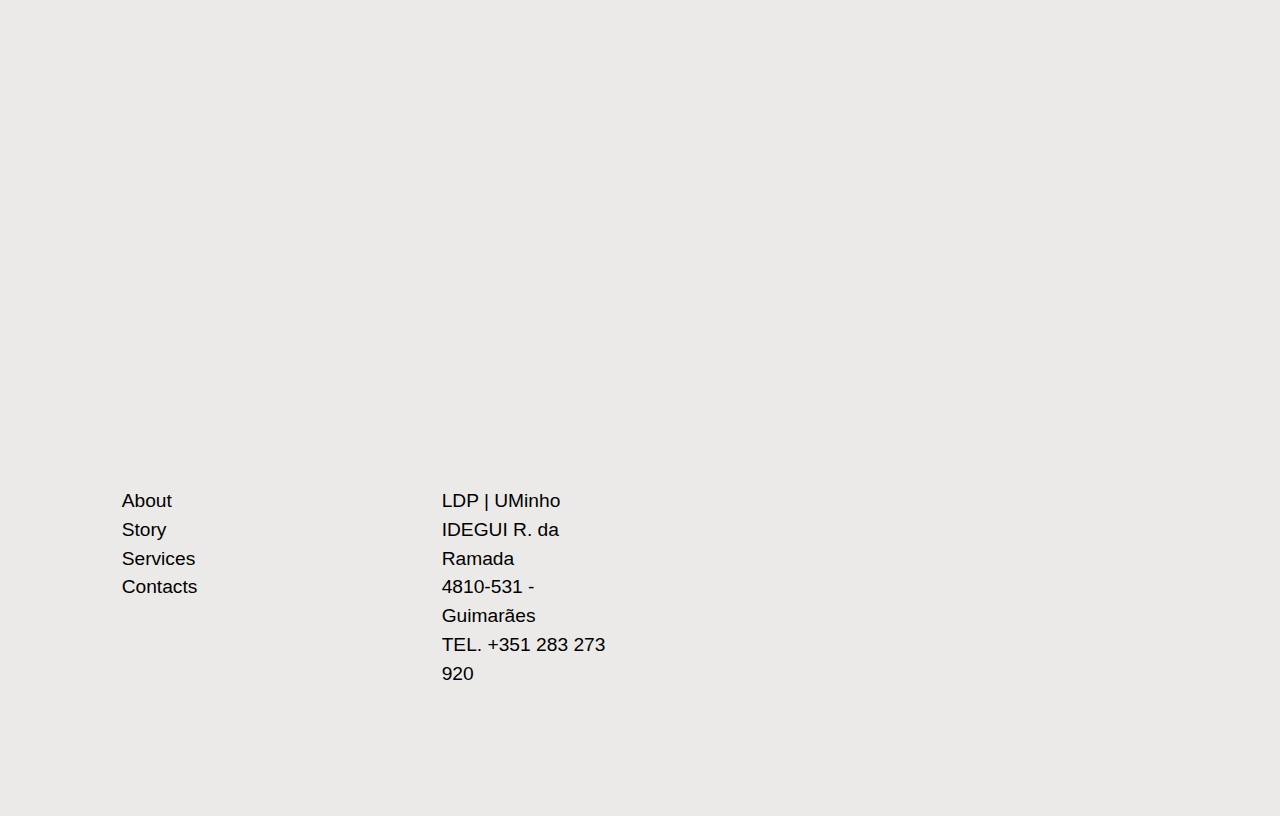
==== commit 7faa6857: "Add files via upload" ====
--- a/services.html
+++ b/services.html
@@ -1,222 +1,139 @@
 <!DOCTYPE html>
-<!--[if lt IE 7]>      <html class="no-js lt-ie9 lt-ie8 lt-ie7"> <![endif]-->
-<!--[if IE 7]>         <html class="no-js lt-ie9 lt-ie8"> <![endif]-->
-<!--[if IE 8]>         <html class="no-js lt-ie9"> <![endif]-->
-<!--[if gt IE 8]><!--> <html class="no-js"> <!--<![endif]-->
-    <head>
-        <meta charset="utf-8">
-        <title>Artcore - Services</title>
-        <meta name="description" content="">
-        <meta name="viewport" content="width=device-width">
-
-        <link rel="stylesheet" href="http://fonts.googleapis.com/css?family=Roboto+Slab:400,700,300,100">
-        <link rel="stylesheet" href="http://fonts.googleapis.com/css?family=Roboto:400,400italic,300italic,300,500,500italic,700,900">
-        <!--
-        Artcore Template
-		http://www.templatemo.com/preview/templatemo_423_artcore
-        -->
-        <link rel="stylesheet" href="css/bootstrap.css">
-        <link rel="stylesheet" href="css/font-awesome.css">
-        <link rel="stylesheet" href="css/animate.css">
-        <link rel="stylesheet" href="css/templatemo-misc.css">
-        <link rel="stylesheet" href="css/templatemo-style.css">
-        <script src="js/vendor/modernizr-2.6.1-respond-1.1.0.min.js"></script>
-    </head>
-    <body>
-        <!--[if lt IE 7]>
-            <p class="chromeframe">You are using an outdated browser. <a href="http://browsehappy.com/">Upgrade your browser today</a> or <a href="http://www.google.com/chromeframe/?redirect=true">install Google Chrome Frame</a> to better experience this site.</p>
-        <![endif]-->
-
-        <section id="pageloader">
-            <div class="loader-item fa fa-spin colored-border"></div>
-        </section> <!-- /#pageloader -->
-
-        <header class="site-header container-fluid">
-            <div class="top-header">
-                <div class="logo col-md-6 col-sm-6">
-                    <h1><a href="index.html"><em>Art</em>Core</a></h1>
-                    <span>Responsive HTML5 Template</span>
-                </div> <!-- /.logo -->
-                <div class="social-top col-md-6 col-sm-6">
-                    <ul>
-                        <li><a href="#" class="fa fa-facebook"></a></li>
-                        <li><a href="#" class="fa fa-twitter"></a></li>
-                        <li><a href="#" class="fa fa-linkedin"></a></li>
-                        <li><a href="#" class="fa fa-google-plus"></a></li>
-                        <li><a href="#" class="fa fa-flickr"></a></li>
-                        <li><a href="#" class="fa fa-rss"></a></li>
-                    </ul>
-                </div> <!-- /.social-top -->
-            </div> <!-- /.top-header -->
-            <div class="main-header">
-                <div class="row">
-                    <div class="main-header-left col-md-3 col-sm-6 col-xs-8">
-                        <a id="search-icon" class="btn-left fa fa-search" href="#search-overlay"></a>
-                        <div id="search-overlay">
-                            <a href="#search-overlay" class="close-search"><i class="fa fa-times-circle"></i></a>
-                            <div class="search-form-holder">
-                                <h2>Type keywords and hit enter</h2>
-                                <form id="search-form" action="#">
-                                    <input type="search" name="s" placeholder="" autocomplete="off" />
-                                </form>
-                            </div>
-                        </div><!-- #search-overlay -->
-                    </div> <!-- /.main-header-left -->
-                    <div class="menu-wrapper col-md-9 col-sm-6 col-xs-4">
-                        <a href="#" class="toggle-menu visible-sm visible-xs"><i class="fa fa-bars"></i></a>
-                        <ul class="sf-menu hidden-xs hidden-sm">
-                            <li><a href="index.html">Home</a></li>
-                            <li class="active"><a href="services.html">Services</a></li>
-                            <li><a href="#">Projects</a>
-                                <ul>
-                                    <li><a href="projects-2.html">Two Columns</a></li>
-                                    <li><a href="projects-3.html">Three Columns</a></li>
-                                    <li><a href="project-details.html">Project Single</a></li>
-                                </ul>
-                            </li>
-                            <li><a href="#">Blog</a>
-                                <ul>
-                                    <li><a href="blog.html">Blog Masonry</a></li>
-                                    <li><a href="blog-single.html">Post Single</a></li>
-                                </ul>
-                            </li>
-                            <li><a href="#">Pages</a>
-                                <ul>
-                                    <li><a href="our-team.html">Our Team</a></li>
-                                    <li><a href="archives.html">Archives</a></li>
-                                    <li><a href="grids.html">Columns</a></li>
-                                    <li><a href="404.html">404 Page</a></li>
-                                </ul>
-                            </li>
-                            <li><a href="contact.html">Contact</a></li>
+<html lang="en" class="no-js">
+   <head>
+      <!-- Meta -->
+      <title>Services</title>
+      <meta charset="UTF-8">
+      <meta name="description" content="Free HTML template">
+      <meta name="keywords" content="HTML, template, free">
+      <meta name="author" content="Nicola Tolin">
+      <meta name="viewport" content="width=device-width, initial-scale=1.0">
+      <!-- Styles -->
+      <link href="vendor/bootstrap/css/bootstrap.min.css" rel="stylesheet" type="text/css"/>
+      <link href="vendor/animate/animate.css" rel="stylesheet" type="text/css"/>
+      <link href="css/style.css" rel="stylesheet" type="text/css"/>
+   </head>
+   <body>
+      <!-- Navbar -->
+      <div class="navigation container-fluid">
+         <div class="row justify-content-md-center ">
+            <div class="col-md-10 col-sm-12">
+               <nav class="navbar navbar-default">
+                  <a class="navbar-brand" href="index.html">
+                  <img src="img/logo.png" height="60" alt="Logo"> <!-- og height value "22"-->
+                  </a>
+                  <div class="button_container" id="toggle">
+                     <span class="top"></span>
+                     <span class="middle"></span>
+                     <span class="bottom"></span>
+                  </div>
+                  <div class="overlay" id="overlay">
+                     <nav class="overlay-menu">
+                        <ul>
+                           <li> <a href="about.html">Sobre</a></li>
+                           <li> <a href="story.html">Projeto</a></li>
+                           <li> <a href="services.html">Galeria</a></li>
+                           <li> <a href="contacts.html">Contactos</a></li>
                         </ul>
-                    </div> <!-- /.menu-wrapper -->
-                </div> <!-- /.row -->
-            </div> <!-- /.main-header -->
-            <div id="responsive-menu">
-                <ul>
-                    <li><a href="index.html">Home</a></li>
-                    <li><a href="services.html">Services</a></li>
-                    <li><a href="#">Projects</a>
-                        <ul>
-                            <li><a href="projects-2.html">Two Columns</a></li>
-                            <li><a href="projects-3.html">Three Columns</a></li>
-                            <li><a href="project-details.html">Project Single</a></li>
-                        </ul>
-                    </li>
-                    <li><a href="#">Blog</a>
-                        <ul>
-                            <li><a href="blog.html">Blog Masonry</a></li>
-                            <li><a href="blog-single.html">Post Single</a></li>
-                        </ul>
-                    </li>
-                    <li><a href="#">Pages</a>
-                        <ul>
-                            <li><a href="our-team.html">Our Team</a></li>
-                            <li><a href="archives.html">Archives</a></li>
-                            <li><a href="grids.html">Columns</a></li>
-                            <li><a href="404.html">404 Page</a></li>
-                        </ul>
-                    </li>
-                    <li><a href="contact.html">Contact</a></li>
-                </ul>
+                     </nav>
+                  </div>
+               </nav>
             </div>
-        </header> <!-- /.site-header -->
-
-        <div class="content-wrapper">
-            <div class="inner-container container">
-                <div class="row">
-                    <div class="section-header col-md-12">
-                        <h2>Our Services</h2>
-                        <span>Subtitle Goes Here</span>
-                    </div> <!-- /.section-header -->
-                </div> <!-- /.row -->
-                <div class="row">
-                    <div class="col-md-6 service-item service-left">
-                        <div class="box-content">
-                            <div class="service-icon">
-                                <i class="li_lab"></i>
-                            </div>
-                            <div class="service-content">
-                                <h4>Quality Matter With Us</h4>
-                                <p>Artcore is free HTML5 template by <b class="blue">template</b><b class="green">mo</b>. Credit goes to <a rel="nofollow" href="http://unsplash.com">Unsplash</a> for photos used in this template. You can use this layout for your personal or commercial websites.</p>
-                            </div>
-                        </div> <!-- /.box-content -->
-                    </div> <!-- /.service-item -->
-                    <div class="col-md-6 service-item service-right">
-                        <div class="box-content">
-                            <div class="service-icon">
-                                <i class="li_bulb"></i>
-                            </div>
-                            <div class="service-content">
-                                <h4>Creative Idea Important</h4>
-                                <p>Lorem ipsum dolor sit amet, consectetur adipisicing elit. Consequuntur, odit, magnam, autem ipsum incidunt modi saepe id ullam consectetur unde minima quis.</p>
-                            </div>
-                        </div> <!-- /.box-content -->
-                    </div> <!-- /.service-item -->
-                    <div class="col-md-6 service-item service-left">
-                        <div class="box-content">
-                            <div class="service-icon">
-                                <i class="li_cup"></i>
-                            </div>
-                            <div class="service-content">
-                                <h4>Our Open Office</h4>
-                                <p>Lorem ipsum dolor sit amet, consectetur adipisicing elit. Consequuntur, odit, magnam, autem ipsum incidunt modi saepe id ullam consectetur unde minima quis.</p>
-                            </div>
-                        </div> <!-- /.box-content -->
-                    </div> <!-- /.service-item -->
-                    <div class="col-md-6 service-item service-right">
-                        <div class="box-content">
-                            <div class="service-icon">
-                                <i class="li_clock"></i>
-                            </div>
-                            <div class="service-content">
-                                <h4>On-Time Delivery</h4>
-                                <p>Lorem ipsum dolor sit amet, consectetur adipisicing elit. Consequuntur, odit, magnam, autem ipsum incidunt modi saepe id ullam consectetur unde minima quis.</p>
-                            </div>
-                        </div> <!-- /.box-content -->
-                    </div> <!-- /.service-item -->
-                    <div class="col-md-6 service-item service-left">
-                        <div class="box-content">
-                            <div class="service-icon">
-                                <i class="li_like"></i>
-                            </div>
-                            <div class="service-content">
-                                <h4>Sincerely Supporting</h4>
-                                <p>Lorem ipsum dolor sit amet, consectetur adipisicing elit. Consequuntur, odit, magnam, autem ipsum incidunt modi saepe id ullam consectetur unde minima quis.</p>
-                            </div>
-                        </div> <!-- /.box-content -->
-                    </div> <!-- /.service-item -->
-                    <div class="col-md-6 service-item service-right">
-                        <div class="box-content">
-                            <div class="service-icon">
-                                <i class="li_study"></i>
-                            </div>
-                            <div class="service-content">
-                                <h4>Learning New Things</h4>
-                                <p>Lorem ipsum dolor sit amet, consectetur adipisicing elit. Consequuntur, odit, magnam, autem ipsum incidunt modi saepe id ullam consectetur unde minima quis.</p>
-                            </div>
-                        </div> <!-- /.box-content -->
-                    </div> <!-- /.service-item -->
-                </div> <!-- /.row -->
-            </div> <!-- /.inner-content -->
-        </div> <!-- /.content-wrapper -->
-
-        <script src="js/vendor/jquery-1.11.0.min.js"></script>
-        <script>window.jQuery || document.write('<script src="js/vendor/jquery-1.11.0.min.js"><\/script>')</script>
-        <script src="js/plugins.js"></script>
-        <script src="js/main.js"></script>
-
-        <!-- Preloader -->
-        <script type="text/javascript">
-            //<![CDATA[
-            $(window).load(function() { // makes sure the whole site is loaded
-                $('.loader-item').fadeOut(); // will first fade out the loading animation
-                    $('#pageloader').delay(350).fadeOut('slow'); // will fade out the white DIV that covers the website.
-                $('body').delay(350).css({'overflow-y':'visible'});
-            })
-            //]]>
-        </script>
-
-    </body>
-</html>
+         </div>
+      </div>
+      <!-- End Navbar -->
+      <!-- Stories -->
+      <div class="container-fluid stories-2">
+         <div class="row">
+            <div class="col-md-8 offset-md-1 col-sm-12">
+               <p>Proin eget tortor risus. Vivamus suscipit tortor eget felis porttitor volutpat. Lorem ipsum dolor sit amet, consectetur adipiscing elit. Curabitur arcu erat, accumsan id imperdiet et, porttitor at sem. Cras ultricies ligula sed magna dictum porta.
+                  <br><br>
+                  <a href="services.html"><span class="white">Curabitur non nulla sit amet nisl tempus  →</span></a>
+               </p>
+            </div>
+         </div>
+      </div>
+      <!-- End Stories -->
+      <!-- Events -->
+      <div class="container-fluid events">
+         <div class="row">
+            <div class="col-md-10 offset-md-1">
+               <div class="row">
+                  <div class="col-xl-4 col-md-8 col-sm-12 wow fadeInLeft">
+                     <h2>Pesquisa</h2>
+                     <p class="pb-5">
+                        Lorem ipsum dolor sit amet, consectetur adipiscing elit. Sed porttitor lectus nibh. Donec rutrum congue leo eget malesuada. Vivamus magna justo, lacinia eget consectetur sed, convallis at tellus. Pellentesque in ipsum id orci porta dapibus.
+                        <br><br>
+                        Curabitur arcu erat, accumsan id imperdiet et, porttitor at sem. Sed porttitor lectus nibh. Pellentesque in ipsum id orci porta dapibus.            
+                     </p>
+                  </div>
+                  <div class="col-xl-4 col-md-8 col-sm-12 wow fadeInLeft" data-wow-delay="0.2s">
+                     <h2>Rigor de desenho</h2>
+                     <p class="pb-5">
+                        Mauris blandit aliquet elit, eget tincidunt nibh pulvinar a. Curabitur non nulla sit amet nisl tempus convallis quis ac lectus. Vivamus magna justo, lacinia eget consectetur sed, convallis at tellus. Curabitur non nulla sit amet nisl tempus convallis quis ac lectus. Praesent sapien massa, convallis a pellentesque nec, egestas non nisi.
+                     </p>
+                  </div>
+                  <div class="col-xl-4 col-md-8 col-sm-12 wow fadeInLeft" data-wow-delay="0.4s">
+                     <h2>Maquetagem e construção</h2>
+                     <p class="pb-5">
+                        Curabitur arcu erat, accumsan id imperdiet et, porttitor at sem. Curabitur arcu erat, accumsan id imperdiet et, porttitor at sem. Praesent sapien massa, convallis a pellentesque nec, egestas non nisi.
+                        <br><br>
+                        Mauris blandit aliquet elit, eget tincidunt nibh pulvinar a. Proin eget tortor risus. Donec sollicitudin molestie malesuada.
+                     </p>
+                  </div>
+               </div>
+            </div>
+         </div>
+      </div>
+      <!-- End Events -->
+      <!-- Spot -->
+      <div class="spot-4">
+         <div class="container-fluid h-100">
+            <div class="row h-100 align-items-center">
+            </div>
+         </div>
+      </div>
+      <!-- End Spot -->
+      <!-- Footer -->
+      <div class="container-fluid footer ">
+         <div class="row">
+            <div class="col-xl-2 col-md-8 offset-md-1 col-sm-12 ">
+               <p>
+                  <a href="about.html">About</a><br>
+                  <a href="story.html">Story</a><br>
+                  <a href="services.html">Services</a><br>
+                  <a href="contacts.html">Contacts</a><br>
+               </p>
+            </div>
+			<!--
+            <div class="col-xl-2 col-md-8 offset-md-1 col-sm-12 ">
+               <p>
+                  <a href="index.html">Privacy</a><br>
+                  <a href="index.html">Termini di utilizzo </a><br>
+                  <a href="index.html">Note legali </a><br>
+                  <a href="index.html">Credits</a><br>
+               </p>
+            </div>
+			-->
+            <div class="col-xl-2 col-md-8 offset-md-1 col-sm-12">
+               <p>
+                  LDP | UMinho<br>
+                  IDEGUI R. da Ramada<br>
+                  4810-531 - Guimarães<br>
+                  TEL. +351 283 273 920
+               </p>
+            </div>
+         </div>
+      </div>
+      <!-- End Footer -->
+      <!-- Javascript -->
+      <script src="vendor/jquery.min.js"></script>
+      <script src="vendor/bootstrap/js/bootstrap.min.js"></script>
+      <script src="vendor/wow/wow.js"></script>
+      <script src="js/script.js"></script>
+      <script>
+         new WOW().init();
+      </script>
+      <!-- End Javascript -->
+   </body>
+</html>--- a/css/style.css
+++ b/css/style.css
@@ -0,0 +1,697 @@
+/*
+
+LOOK FOR SECTION CALLED "SPOTS"
+IF YOUR IMAGES AREN'T LOOKING CORRECT
+
+*/
+
+/* Fonts */
+
+@import url('https://fonts.googleapis.com/css?family=Open+Sans:300&display=swap');
+@import url('https://fonts.googleapis.com/css?family=Reenie+Beanie&display=swap');
+
+/* Basic */
+
+body {
+	background-color: #ebeae9;
+}
+
+html {
+	font-family: 'Open Sans', sans-serif;
+}
+
+.btn {
+	border-radius: 0;
+}
+
+a:link,
+a:hover,
+a:visited {
+	text-decoration: none;
+	color: #000;
+}
+
+a:link .white,
+a:hover .white,
+a:visited .white {
+	text-decoration: none;
+	color: #fff;
+}
+
+.bold {
+	font-weight: bold;
+}
+
+h1 {
+	font-size: 3.5rem;
+}
+
+h2 {
+	line-height: 110%;
+	font-size: 2.2rem;
+	text-transform: uppercase;
+	font-weight: 700;
+}
+
+.min-100 {
+	min-height: 100%;
+}
+
+.cursive {
+	font-family: 'Reenie Beanie', cursive;
+	font-weight: bold;
+	font-size: 1.5rem;
+}
+
+
+/* Spacing */
+
+.no-gutter {
+	margin-right: 0;
+	margin-left: 0;
+	padding-right: 0;
+	padding-left: 0;
+}
+
+
+/* Navbar */
+
+.navigation {
+	padding-top: 1rem;
+}
+
+.navigation.container-fluid {
+	position: absolute;
+}
+
+.navbar {
+	width: 100%;
+	z-index: 99;
+	top: 15px;
+	padding: 0;
+}
+
+.navbar-brand {
+	padding-left: 0px;
+}
+
+.navbar-brand:link,
+.navbar-brand:hover,
+.navbar-brand:visited {
+	text-decoration: none;
+	color: white;
+}
+
+.container a {
+	display: inline-block;
+	position: relative;
+	text-align: center;
+	color: #000;
+	text-decoration: none;
+	font-size: 20px;
+	overflow: hidden;
+	top: 5px;
+}
+
+.container a:after {
+	content: '';
+	position: absolute;
+	background: #000;
+	height: 2px;
+	width: 0%;
+	transform: translateX(-50%);
+	left: 50%;
+	bottom: 0;
+	transition: .35s ease;
+}
+
+.container a:hover:after,
+.container a:focus:after,
+.container a:active:after {
+	width: 100%;
+}
+
+.button_container {
+	position: absolute;
+	top: 15px;
+	right: 0px;
+	height: 27px;
+	width: 27px;
+	cursor: pointer;
+	z-index: 100;
+	transition: opacity .25s ease;
+}
+
+.button_container.active {
+	position: fixed;
+	top: 46px;
+	right: 8.8rem;
+}
+
+@media (max-width: 767px) {
+	h1 {
+		font-size: 2.5rem;
+	}
+	.button_container.active {
+		right: 15px;
+	}
+}
+
+.button_container.active .top {
+	transform: translateY(9px) translateX(0) rotate(45deg);
+	background: #FFF;
+}
+
+.button_container.active .middle {
+	opacity: 0;
+	background: #FFF;
+}
+
+.button_container.active .bottom {
+	transform: translateY(-7px) translateX(0) rotate(-45deg);
+	background: #FFF;
+}
+
+.button_container span {
+	background: #fff;
+	border: none;
+	height: 2px;
+	width: 27px;
+	position: absolute;
+	transition: all .35s ease;
+	cursor: pointer;
+}
+
+.button_container .black {
+	background: #000;
+}
+
+.button_container span:nth-of-type(2) {
+	top: 8.3px;
+}
+
+.button_container span:nth-of-type(3) {
+	top: 16px;
+}
+
+.overlay {
+	position: fixed;
+	background: #000;
+	z-index: 98;
+	top: 0;
+	left: 0;
+	width: 100%;
+	height: 0%;
+	opacity: 0;
+	visibility: hidden;
+	transition: opacity .35s, visibility .35s, height .35s;
+	overflow: hidden;
+}
+
+.overlay.open {
+	opacity: 1;
+	visibility: visible;
+	height: 100%;
+}
+
+.overlay.open li {
+	animation: fadeInRight .5s ease forwards;
+	animation-delay: .35s;
+}
+
+.overlay.open li:nth-of-type(2) {
+	animation-delay: .4s;
+}
+
+.overlay.open li:nth-of-type(3) {
+	animation-delay: .45s;
+}
+
+.overlay.open li:nth-of-type(4) {
+	animation-delay: .50s;
+}
+
+.overlay nav {
+	position: relative;
+	height: 70%;
+	top: 50%;
+	transform: translateY(-50%);
+	font-size: 50px;
+	font-family: 'Reenie Beanie', cursive;
+	font-weight: 400;
+	text-align: center;
+}
+
+.overlay ul {
+	list-style: none;
+	padding: 0;
+	margin: 0 auto;
+	display: inline-block;
+	position: relative;
+	height: 100%;
+}
+
+.overlay ul li {
+	display: block;
+	height: 25%;
+	height: calc(100% / 4);
+	min-height: 50px;
+	position: relative;
+	opacity: 0;
+}
+
+.overlay ul li a {
+	display: block;
+	position: relative;
+	color: #FFF;
+	text-decoration: none;
+	overflow: hidden;
+	transition: all .2s ease-in-out;
+}
+
+.overlay ul li a:hover:after,
+.overlay ul li a:focus:after,
+.overlay ul li a:active:after {
+	width: 100%;
+}
+
+.overlay ul li a:hover {
+	transform: scale(1.5);
+}
+
+@keyframes fadeInRight {
+	0% {
+		opacity: 0;
+		left: 20%;
+	}
+	100% {
+		opacity: 1;
+		left: 0;
+	}
+}
+
+
+/* Headers */
+
+.masthead {
+	height: 100vh;
+	min-height: 500px;
+	background-image: url("../img/photo-1.jpg");
+	background-size: cover;
+	background-position: center;
+	background-repeat: no-repeat;
+	top: 0;
+	position: relative;
+	width: 100%;
+	line-height: 100%;
+	color: #fff;
+	font-size: 1.5rem;
+}
+
+.masthead-2 {
+	height: 100vh;
+	min-height: 500px;
+	background-image: url("../img/photo-9.jpg");
+	background-size: cover;
+	background-position: center;
+	background-repeat: no-repeat;
+	top: 0;
+	position: relative;
+	width: 100%;
+	line-height: 100%;
+	color: #fff;
+	font-size: 1.5rem;
+}
+
+.masthead-3 {
+	height: 100vh;
+	min-height: 500px;
+	background-image: url("../img/photo-7.jpg");
+	background-size: cover;
+	background-position: center;
+	background-repeat: no-repeat;
+	top: 0;
+	position: relative;
+	width: 100%;
+	line-height: 100%;
+	color: #fff;
+	font-size: 1.5rem;
+	text-align: center;
+}
+
+.masthead-4 {
+	min-height: 500px;
+	top: 0;
+	position: relative;
+	width: 100%;
+	line-height: 100%;
+}
+
+.split-image-left {
+	background-image: url("../img/photo-4.jpg");
+	background-size: cover;
+	background-position: center;
+	background-repeat: no-repeat;
+	height: 100vh;
+}
+
+.split-image-right {
+	background-image: url("../img/photo-3.jpg");
+	background-size: cover;
+	background-position: center;
+	background-repeat: no-repeat;
+	height: 100vh;
+}
+
+
+/* Portfolio */
+
+.portfolio-text {
+	padding-top: 12rem;
+	font-size: 1.5rem;
+	line-height: 125%;
+}
+
+.bg-black {
+	background-color: #000!important;
+}
+
+.card {
+	border: 0;
+	border-radius: 0;
+}
+
+.card-img,
+.card-img-top {
+	border-top-left-radius: 0;
+	border-top-right-radius: 0;
+}
+
+.card-body {
+	padding: 0;
+}
+
+.card-columns .card {
+	margin-bottom: 1.25rem;
+}
+
+@media (max-width: 991px) { /*og value: 991px*/
+	.card-columns {
+		column-count: 1;
+	}
+}
+
+@media (min-width: 992px) {
+	.card-columns {
+		column-count: 2;
+	}
+}
+
+@media (min-width: 1200px) {
+	.card-columns {
+		column-count: 3;
+	}
+}
+
+.card-hover img {
+	transition: filter .5s ease-in-out;
+	-webkit-filter: grayscale(0%);
+	/* Ch 23+, Saf 6.0+, BB 10.0+ */
+	filter: grayscale(0%);
+	/* FF 35+ */
+}
+
+.card-hover:hover img {
+	-webkit-filter: grayscale(100%);
+	/* Ch 23+, Saf 6.0+, BB 10.0+ */
+	filter: grayscale(100%);
+	/* FF 35+ */
+}
+
+.reveal p {
+	line-height: 125%;
+	font-size: 1.5rem;
+	text-align: center;
+}
+
+.card-hover .reveal {
+	visibility: hidden;
+	opacity: 0;
+	height: 0;
+	padding: 0;
+	position: absolute;
+	top: 0;
+	width: 100%;
+	background-color: black;
+	color: white;
+}
+
+.card-hover:hover .reveal {
+	height: auto;
+	visibility: visible;
+	opacity: 0.5;
+	transition: opacity 1s ease;
+	position: absolute;
+	top: 0;
+	background-color: black;
+	color: white;
+}
+
+@media (max-width: 767px) {
+	.card-hover .reveal,
+	.card-hover:hover .reveal {
+		visibility: visible;
+		opacity: 1;
+		position: relative;
+		width: 100%;
+		background-color: #ebeae9;
+		color: black;
+	}
+	.reveal p {
+		line-height: 125%;
+		font-size: 1.2rem;
+		text-align: left;
+		padding-top: 1rem;
+	}
+}
+
+
+/* Story */
+
+.story {
+	font-size: 1.2em;
+}
+
+
+/* Products */
+
+.products {
+	font-size: 1.2em;
+	line-height: 125%;
+	padding-top: 5rem;
+}
+
+.products-2 {
+	padding-top: 10rem;
+	padding-bottom: 6rem;
+	font-size: 1.5em;
+	line-height: 125%;
+}
+
+
+/* Additional */
+
+.additional img {
+	margin-right: 0;
+	margin-left: 0;
+	padding-right: 0;
+	padding-left: 0;
+}
+
+.additional .col-xl-4 {
+	padding-right: 0px;
+	padding-left: 0px;
+	max-width: 100%;
+	margin-right: 0;
+	margin-left: 0;
+}
+
+.container.additional {
+	min-width: 100%;
+}
+
+
+/* Expositions */
+
+.expositions {
+	font-size: 1.2em;
+	padding-top: 5rem;
+	padding-bottom: 5rem;
+}
+
+
+/* Spots */
+
+.spot {
+	height: 100vh;
+	min-height: 500px;
+	background-image: url("../img/photo-12.jpg");
+	background-size: cover;
+	background-position: center;
+	background-repeat: no-repeat;
+	top: 0;
+	position: relative;
+	width: 100%;
+	font-size: 2em;
+	color: #fff;
+}
+
+.spot-2 {
+	height: 100vh;
+	min-height: 500px;
+	background-image: url("../img/photo-2.jpg");
+	background-size: cover;
+	background-position: center;
+	background-repeat: no-repeat;
+	top: 0;
+	position: relative;
+	width: 100%;
+	font-size: 2em;
+	color: #fff;
+}
+
+.spot-3 {
+	height: 100vh;
+	min-height: 500px;
+	background-image: url("../img/photo-8.jpg");
+	background-size: cover;
+	background-position: center;
+	background-repeat: no-repeat;
+	top: 0;
+	position: relative;
+	width: 100%;
+	font-size: 2em;
+	color: #fff;
+}
+
+.spot-4 {
+	height: 100vh;
+	min-height: 500px;
+	background-image: url("../img/photo-1.jpg");
+	background-size: cover;
+	background-position: center;
+	background-repeat: no-repeat;
+	top: 0;
+	position: relative;
+	width: 100%;
+	font-size: 2em;
+	color: #fff;
+}
+
+
+/* Stories */
+
+.stories {
+	font-size: 1.2em;
+	text-align: center;
+	padding-top: 10rem;
+	padding-bottom: 10rem;
+}
+
+.stories-2-title {
+	font-size: 2.5rem;
+	font-family: 'Reenie Beanie', cursive;
+}
+
+.stories-2 {
+	font-size: 1.5em;
+	background-color: #000;
+	color: #fff;
+	padding-top: 15rem;
+	padding-bottom: 10rem;
+}
+
+
+/* Events */
+
+.events {
+	font-size: 1.2em;
+	background-color: #000;
+	color: #fff;
+}
+
+.events h2 {
+	font-size: 1.2em;
+	text-transform: uppercase;
+}
+
+
+/* Contact */
+
+.contact {
+	font-size: 1.5em;
+	background-color: #000;
+	color: #fff;
+	padding-top: 15rem;
+	padding-bottom: 10rem;
+}
+
+
+/* Contact Form */
+
+.contact-form {
+	font-size: 1.2em;
+	background-color: #000;
+	color: #fff;
+	padding-bottom: 11rem;
+}
+
+.contact-form .btn-primary {
+	color: #000;
+	background-color: #fff;
+	border-color: #fff;
+}
+
+.contact-form .form-control {
+	color: #fff;
+	background-color: transparent;
+	border: 2px solid;
+	border-radius: 0;
+}
+
+.form-control::-webkit-input-placeholder {
+	color: #fff;
+	opacity: 0.6;
+}
+
+.form-control {
+	padding: 1.5rem .75rem;
+}
+
+.contact-form .btn {
+	padding: 0.8rem 4rem;
+}
+
+
+/* Footer */
+
+.footer {
+	font-size: 1.2em;
+	color: #000;
+	padding-top: 7rem;
+	padding-bottom: 7rem;
+}
+
+@media (max-width: 767px) {
+	.footer {
+		font-size: 1.4em;
+		line-height: 180%;
+	}
+}
+
+.footer a:link,
+.footer a:hover,
+.footer a:visited {
+	text-decoration: none;
+	color: #000;
+}